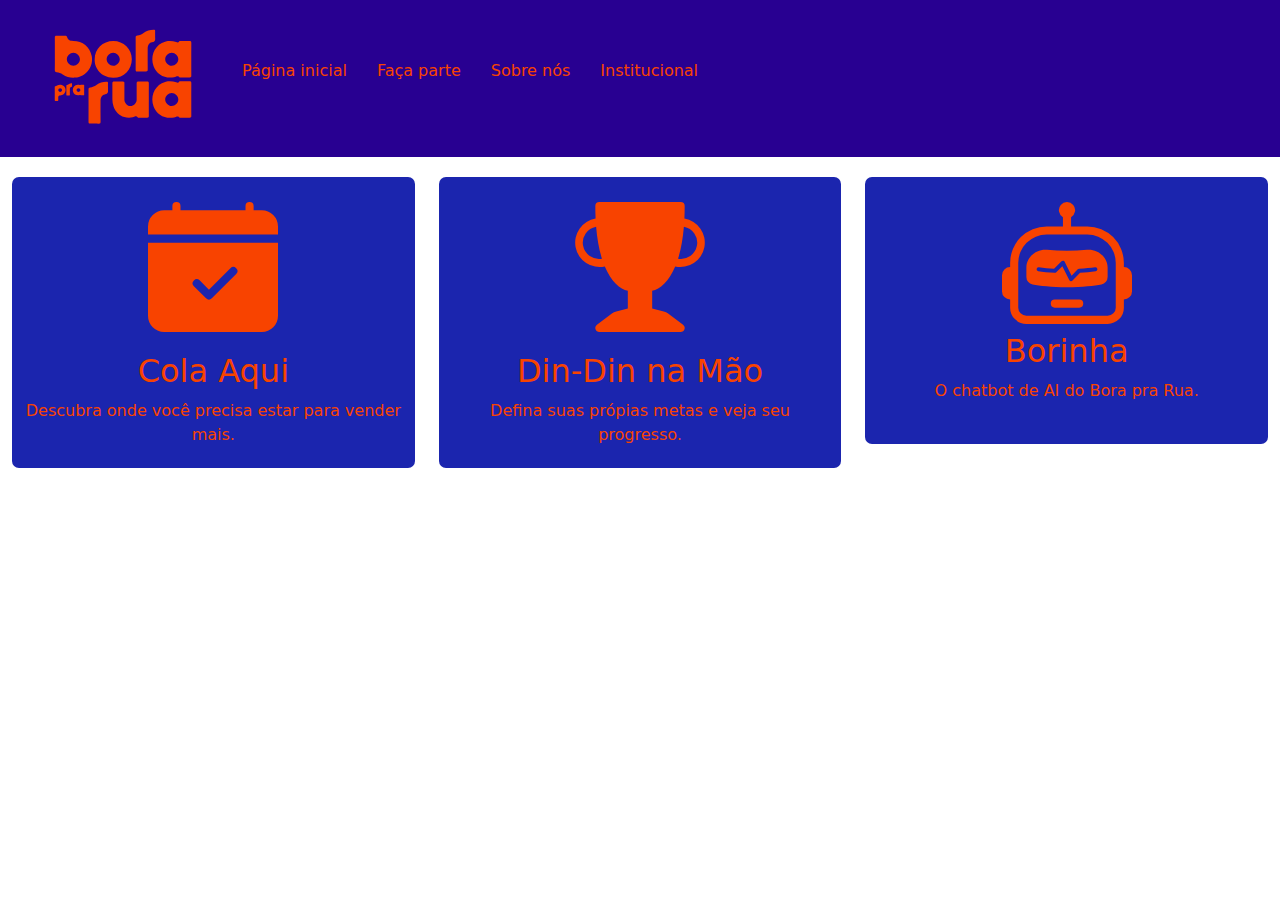
==== index.html @ a54c49e3 "Update index.html" ====
<!DOCTYPE html>
<html lang="pt-br">
<head>
    <meta charset="UTF-8">
    <meta name="viewport" content="width=device-width, initial-scale=1.0">
    <title>Bora Pra Rua</title>
    <link rel="stylesheet" href="estilo.css">
    <link rel="preconnect" href="https://fonts.googleapis.com">
    <link rel="preconnect" href="https://fonts.gstatic.com" crossorigin>
    <link href="https://fonts.googleapis.com/css2?family=Montserrat:ital,wght@0,100..900;1,100..900&display=swap" rel="stylesheet">
    <link rel="preconnect" href="https://fonts.googleapis.com">
    <link rel="preconnect" href="https://fonts.gstatic.com" crossorigin>
    <link href="https://fonts.googleapis.com/css2?family=Montserrat:ital,wght@0,100..900;1,100..900&family=Roboto:ital,wght@0,100;0,300;0,400;0,500;0,700;0,900;1,100;1,300;1,400;1,500;1,700;1,900&display=swap" rel="stylesheet">
    <link href="https://cdn.jsdelivr.net/npm/bootstrap@5.3.3/dist/css/bootstrap.min.css" rel="stylesheet" integrity="sha384-QWTKZyjpPEjISv5WaRU9OFeRpok6YctnYmDr5pNlyT2bRjXh0JMhjY6hW+ALEwIH" crossorigin="anonymous">
    <script type="text/javascript" src="bootstrap.bundle.min.js"></script>
</head>

<body>
    <nav class="navbar navbar-expand-lg nav">
        <div class="container-fluid">
            <img class="logo" src="imgs/bora.svg" alt="logo">
              <button class="navbar-toggler laranja" type="button" data-bs-toggle="collapse" data-bs-target="#navbarSupportedContent" aria-controls="navbarSupportedContent" aria-expanded="false" aria-label="Toggle navigation">
            <span class="navbar-toggler-icon"></span>
          </button>
          <div class="collapse navbar-collapse laranja" id="navbarSupportedContent">
            <ul class="navbar-nav me-auto mb-2 mb-lg-0">
            <li class="nav-item" style="margin-left: 30px;">
                <a class="a-calen" href="index.html"><p>Página inicial</p></a>
            </li>
              <li class="nav-item" style="margin-left: 30px;">
                <p>Faça parte</p>
              </li>
              <li class="nav-item" style="margin-left: 30px;">
                <p>Sobre nós</p>
              </li>
              <li class="nav-item" style="margin-left: 30px;">
                <p>Institucional</p>
              </li>
            </ul>
          </div>
        </nav>
    <div class="container-fluid" style="margin-top: 5px;">
        <div class="row">
            <div class="col-sm-4" style="margin-top: 15px;">
                <a class="a-calen" href="Cola Aqui.html">
                <div class="dentro laranja" style="text-align: center;">
                    <div style="margin: 20px;">
                    <svg xmlns="http://www.w3.org/2000/svg" width="130" height="130" fill="currentColor" class="bi bi-calendar-check-fill" viewBox="0 0 16 16">
                        <path d="M4 .5a.5.5 0 0 0-1 0V1H2a2 2 0 0 0-2 2v1h16V3a2 2 0 0 0-2-2h-1V.5a.5.5 0 0 0-1 0V1H4zM16 14V5H0v9a2 2 0 0 0 2 2h12a2 2 0 0 0 2-2m-5.146-5.146-3 3a.5.5 0 0 1-.708 0l-1.5-1.5a.5.5 0 0 1 .708-.708L7.5 10.793l2.646-2.647a.5.5 0 0 1 .708.708"/>
                    </svg>
                    </div>
                    <h2>
                        Cola Aqui
                    </h2>
                    <p>
                        Descubra onde você precisa estar para vender mais.
                    </p>
                </div>
                </a>
            </div>
            <div class="col-sm-4" style="margin-top: 15px;">
                <a class="a-calen" href="meta.html">
                <div class="dentro laranja" style="text-align: center;">
                    <div style="margin: 20px;">
                    <svg xmlns="http://www.w3.org/2000/svg" width="130" height="130" fill="currentColor" class="bi bi-trophy-fill" viewBox="0 0 16 16">
                        <path d="M2.5.5A.5.5 0 0 1 3 0h10a.5.5 0 0 1 .5.5q0 .807-.034 1.536a3 3 0 1 1-1.133 5.89c-.79 1.865-1.878 2.777-2.833 3.011v2.173l1.425.356c.194.048.377.135.537.255L13.3 15.1a.5.5 0 0 1-.3.9H3a.5.5 0 0 1-.3-.9l1.838-1.379c.16-.12.343-.207.537-.255L6.5 13.11v-2.173c-.955-.234-2.043-1.146-2.833-3.012a3 3 0 1 1-1.132-5.89A33 33 0 0 1 2.5.5m.099 2.54a2 2 0 0 0 .72 3.935c-.333-1.05-.588-2.346-.72-3.935m10.083 3.935a2 2 0 0 0 .72-3.935c-.133 1.59-.388 2.885-.72 3.935"/>
                    </svg>
                    </div>
                    <h2>
                        Din-Din na Mão
                    </h2>
                    <p>
                        Defina suas própias metas e veja seu progresso.
                    </p>
                </div>
                </a>
            </div>
            <div class="col-sm-4" >
                <a class="a-calen" href="borinha.html">
                <div class="dentro laranja" style="text-align: center; margin-top: 15px; padding: 25px;">
                    <svg xmlns="http://www.w3.org/2000/svg" width="130" height="130" fill="currentColor" class="bi bi-robot" viewBox="0 0 16 16">
                        <path d="M6 12.5a.5.5 0 0 1 .5-.5h3a.5.5 0 0 1 0 1h-3a.5.5 0 0 1-.5-.5M3 8.062C3 6.76 4.235 5.765 5.53 5.886a26.6 26.6 0 0 0 4.94 0C11.765 5.765 13 6.76 13 8.062v1.157a.93.93 0 0 1-.765.935c-.845.147-2.34.346-4.235.346s-3.39-.2-4.235-.346A.93.93 0 0 1 3 9.219zm4.542-.827a.25.25 0 0 0-.217.068l-.92.9a25 25 0 0 1-1.871-.183.25.25 0 0 0-.068.495c.55.076 1.232.149 2.02.193a.25.25 0 0 0 .189-.071l.754-.736.847 1.71a.25.25 0 0 0 .404.062l.932-.97a25 25 0 0 0 1.922-.188.25.25 0 0 0-.068-.495c-.538.074-1.207.145-1.98.189a.25.25 0 0 0-.166.076l-.754.785-.842-1.7a.25.25 0 0 0-.182-.135"/>
                        <path d="M8.5 1.866a1 1 0 1 0-1 0V3h-2A4.5 4.5 0 0 0 1 7.5V8a1 1 0 0 0-1 1v2a1 1 0 0 0 1 1v1a2 2 0 0 0 2 2h10a2 2 0 0 0 2-2v-1a1 1 0 0 0 1-1V9a1 1 0 0 0-1-1v-.5A4.5 4.5 0 0 0 10.5 3h-2zM14 7.5V13a1 1 0 0 1-1 1H3a1 1 0 0 1-1-1V7.5A3.5 3.5 0 0 1 5.5 4h5A3.5 3.5 0 0 1 14 7.5"/>
                    </svg>
                    <h2>
                        Borinha
                    </h2>
                    <p>
                        O chatbot de AI do Bora pra Rua.
                    </p>
                </div>
                </a>
            </div>
        </div>
    </div>

</body>
</html>
---- estilo.css ----
.logo{
    max-width: 200px;
}
.usu{
    margin-left: 40px 5px auto auto;
}
h1,h2{
    font-family: system-ui, -apple-system, BlinkMacSystemFont, 'Segoe UI', Roboto, Oxygen, Ubuntu, Cantarell, 'Open Sans', 'Helvetica Neue', sans-serif;
}
h2{
    font-weight: bolder;
}
p{
    font-family: system-ui, -apple-system, BlinkMacSystemFont, 'Segoe UI', Roboto, Oxygen, Ubuntu, Cantarell, 'Open Sans', 'Helvetica Neue', sans-serif;
}
body{
    margin: 0px;
}
.nav{
    background-color: #280091;
}

.txt-nav{
    font-family: system-ui, -apple-system, BlinkMacSystemFont, 'Segoe UI', Roboto, Oxygen, Ubuntu, Cantarell, 'Open Sans', 'Helvetica Neue', sans-serif;
    font-size: large;
    color: #f84300;
    font-weight: bold;
}

.laranja{
    color: #f84300;
}

.separa{
    margin-left: 10px;
    margin-right: 10px;
}
.azul{
    color:#1e3c8e;
    background-color: #1e3c8e;
}

.alinha-nav{
    margin-top: 24px;
}

.dentro{
    background-color: #1b25ae;
    border-radius: 7px;
    padding: 5px 10px;
    text-decoration: none;
}
.icon{
    align-content: center;
}

img {
    max-width: 100%;
}

.fundo-evento-h1{
    background-color: #3466ff;
}
.fundo-pag-4{
    background-color: #1e3c8e;
    padding-top: 20px;  
}
.text-pag-4{
    color: #ffffff;
}
.baixin{
    font-size: 22px;
}
.p-text-4{
    color: whitesmoke;
}
.tam-pag-4{
    max-width: 400px;
}
.fundo-pad-5{
    margin-bottom: 30px;
    margin-left: 30px;
    margin-top: -10px;
}
.fundo-pad-6{
    margin-bottom: -10px;
    margin-left: 30px;
}
.cor-hr{
    color: #ffffff;
}

.calen{
    position: fixed;
}
.img-calen{
    width: 130px
}
.fundo-pad-1{
    padding-top: 10px;
    padding-bottom: 10px;
    margin-top: 10px ;
}

.a-calen{
    text-decoration: none;
    color: #f84300;
}

.logo{
    max-width: 200px;
}

.div-dia{
    background-color: gray;
    max-width: 200px;
    border-radius: 15px;
}
.center{
    text-align: center;
}
.fundo-dia{
    margin-bottom: 30px;
    margin-left: 25%;
    margin-top: 30px;
}
.b-calen{
    text-decoration: none;
    color: greenyellow;
}
.ico2{
    padding-top: 15px;
    padding-bottom: 15px;
}
.espaco2{
    margin-bottom: 5px;
}
.calc{
    border-radius: 20px;
    color: #f84300;
    padding: 7px;
    background: none;
    border-color: #3466ff;
    font-size: large;
    border-style: groove;
    border-width: 2px;
}
.bora{
    padding-top: 15px;
    padding-bottom: 15px;
}
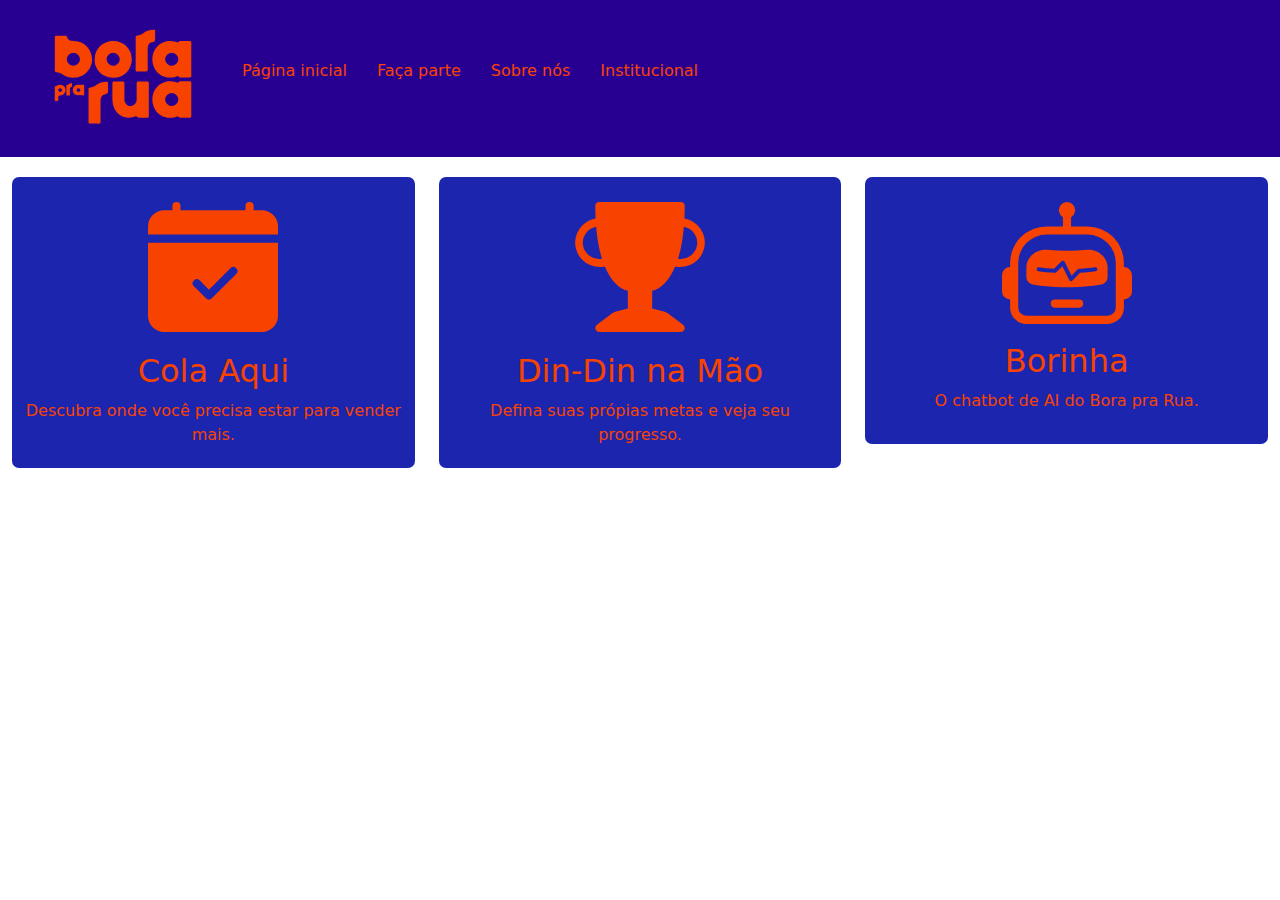
==== commit e9e85d13: "a" ====
--- a/index.html
+++ b/index.html
@@ -77,12 +77,12 @@
             </div>
             <div class="col-sm-4" >
                 <a class="a-calen" href="borinha.html">
-                <div class="dentro laranja" style="text-align: center; margin-top: 15px; padding: 25px;">
+                <div class="dentro laranja" style="text-align: center; margin-top: 15px; padding-top: 25px; padding-bottom: 15px;">
                     <svg xmlns="http://www.w3.org/2000/svg" width="130" height="130" fill="currentColor" class="bi bi-robot" viewBox="0 0 16 16">
                         <path d="M6 12.5a.5.5 0 0 1 .5-.5h3a.5.5 0 0 1 0 1h-3a.5.5 0 0 1-.5-.5M3 8.062C3 6.76 4.235 5.765 5.53 5.886a26.6 26.6 0 0 0 4.94 0C11.765 5.765 13 6.76 13 8.062v1.157a.93.93 0 0 1-.765.935c-.845.147-2.34.346-4.235.346s-3.39-.2-4.235-.346A.93.93 0 0 1 3 9.219zm4.542-.827a.25.25 0 0 0-.217.068l-.92.9a25 25 0 0 1-1.871-.183.25.25 0 0 0-.068.495c.55.076 1.232.149 2.02.193a.25.25 0 0 0 .189-.071l.754-.736.847 1.71a.25.25 0 0 0 .404.062l.932-.97a25 25 0 0 0 1.922-.188.25.25 0 0 0-.068-.495c-.538.074-1.207.145-1.98.189a.25.25 0 0 0-.166.076l-.754.785-.842-1.7a.25.25 0 0 0-.182-.135"/>
                         <path d="M8.5 1.866a1 1 0 1 0-1 0V3h-2A4.5 4.5 0 0 0 1 7.5V8a1 1 0 0 0-1 1v2a1 1 0 0 0 1 1v1a2 2 0 0 0 2 2h10a2 2 0 0 0 2-2v-1a1 1 0 0 0 1-1V9a1 1 0 0 0-1-1v-.5A4.5 4.5 0 0 0 10.5 3h-2zM14 7.5V13a1 1 0 0 1-1 1H3a1 1 0 0 1-1-1V7.5A3.5 3.5 0 0 1 5.5 4h5A3.5 3.5 0 0 1 14 7.5"/>
                     </svg>
-                    <h2>
+                    <h2 style="margin-top: 10px;">
                         Borinha
                     </h2>
                     <p>
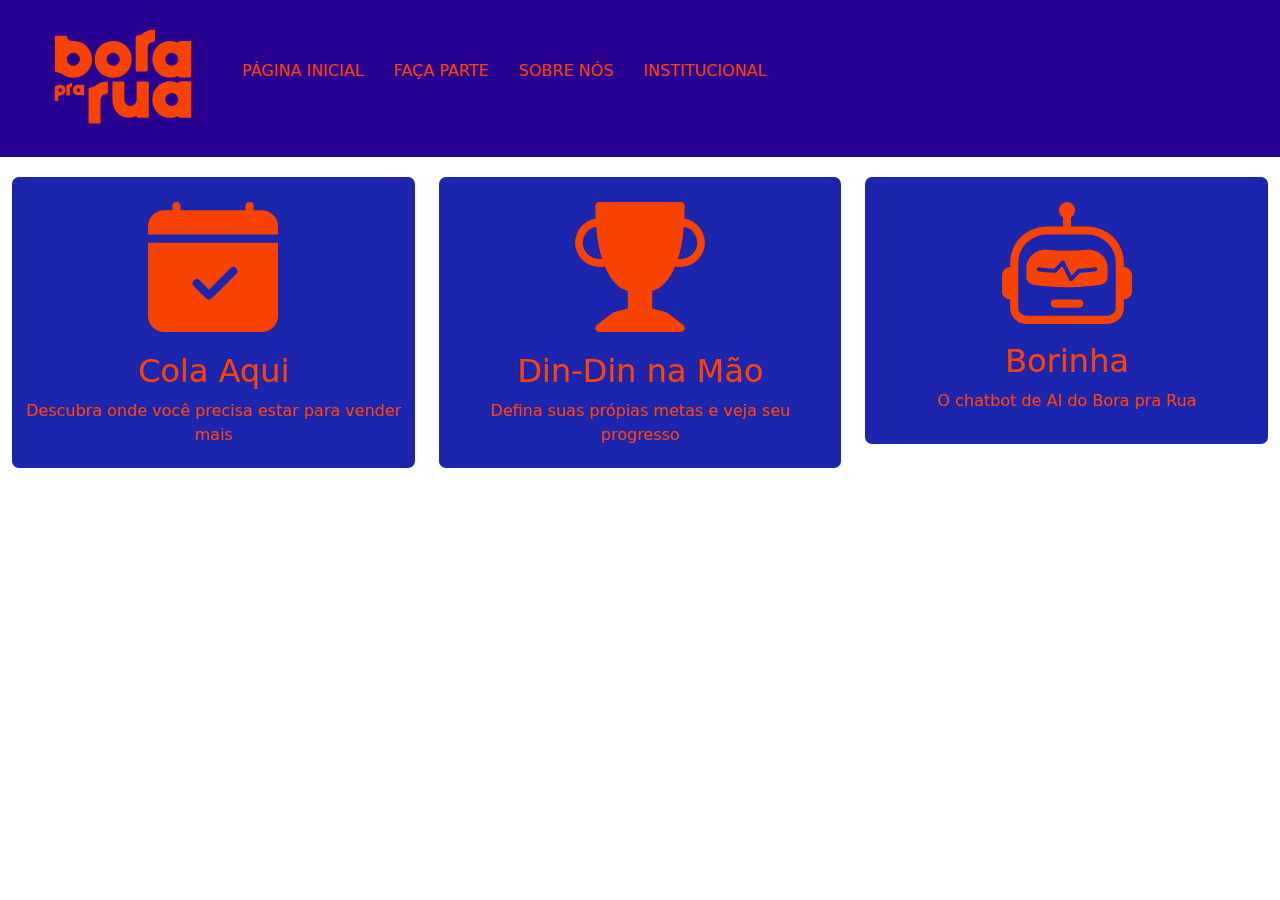
==== commit b6d5a9b6: "ATT do edu" ====
--- a/index.html
+++ b/index.html
@@ -25,16 +25,16 @@
           <div class="collapse navbar-collapse laranja" id="navbarSupportedContent">
             <ul class="navbar-nav me-auto mb-2 mb-lg-0">
             <li class="nav-item" style="margin-left: 30px;">
-                <a class="a-calen" href="index.html"><p>Página inicial</p></a>
+                <a class="a-calen" href="index.html"><p>PÁGINA INICIAL</p></a>
             </li>
               <li class="nav-item" style="margin-left: 30px;">
-                <p>Faça parte</p>
+                <p>FAÇA PARTE</p>
               </li>
               <li class="nav-item" style="margin-left: 30px;">
-                <p>Sobre nós</p>
+                <p>SOBRE NÓS</p>
               </li>
               <li class="nav-item" style="margin-left: 30px;">
-                <p>Institucional</p>
+                <p>INSTITUCIONAL</p>
               </li>
             </ul>
           </div>
@@ -53,7 +53,7 @@
                         Cola Aqui
                     </h2>
                     <p>
-                        Descubra onde você precisa estar para vender mais.
+                        Descubra onde você precisa estar para vender mais
                     </p>
                 </div>
                 </a>
@@ -70,7 +70,7 @@
                         Din-Din na Mão
                     </h2>
                     <p>
-                        Defina suas própias metas e veja seu progresso.
+                        Defina suas própias metas e veja seu progresso
                     </p>
                 </div>
                 </a>
@@ -86,7 +86,7 @@
                         Borinha
                     </h2>
                     <p>
-                        O chatbot de AI do Bora pra Rua.
+                        O chatbot de AI do Bora pra Rua
                     </p>
                 </div>
                 </a>
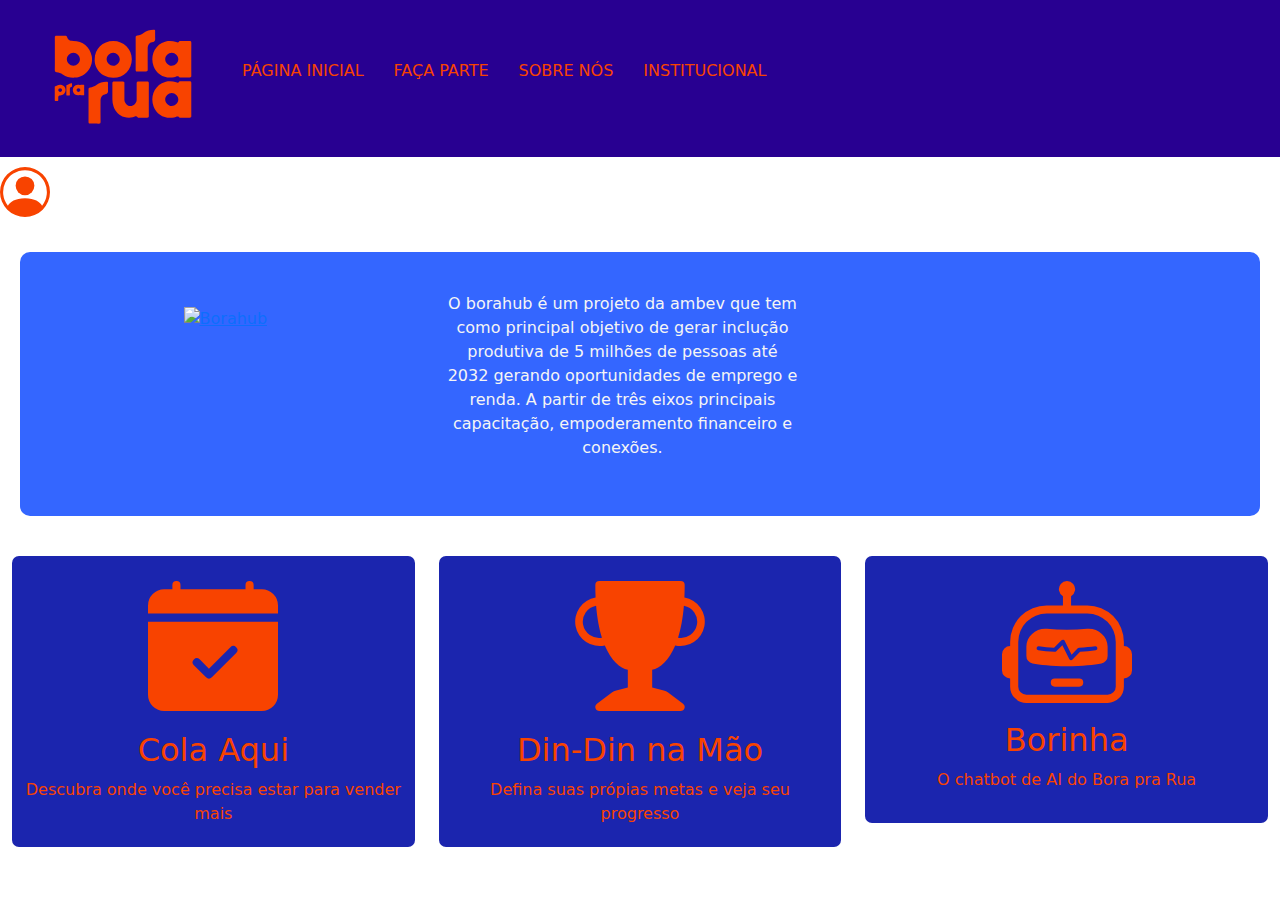
==== commit cc96cc9f: "dada" ====
--- a/index.html
+++ b/index.html
@@ -19,6 +19,7 @@
     <nav class="navbar navbar-expand-lg nav">
         <div class="container-fluid">
             <img class="logo" src="imgs/bora.svg" alt="logo">
+
               <button class="navbar-toggler laranja" type="button" data-bs-toggle="collapse" data-bs-target="#navbarSupportedContent" aria-controls="navbarSupportedContent" aria-expanded="false" aria-label="Toggle navigation">
             <span class="navbar-toggler-icon"></span>
           </button>
@@ -39,6 +40,26 @@
             </ul>
           </div>
         </nav>
+            <img src="imgs/usu.svg" alt="usuário" style="margin-top: 10px; margin-bottom: 5px;">
+    </div>
+    <div class="car">
+        <div class="fundo-evento-h1 fundo-pad-1 container-fluid" style="border-radius: 10px; padding:10px" >
+            <div class="row">
+                <div class="col-sm-4 fundo-pad-3">
+                    <p class="center ico2-bora">
+                        <a href="https://www.ambev.com.br/borahub"><img class="bora" src="https://www.ambev.com.br/sites/g/files/wnfebl10941/files/BoraHub/Logo-Footer.png" alt="Borahub"></a>
+                    </p>
+                </div>
+                <div class="col-sm-4 center fundo-pad-2">
+                    <p class="fundo-pad-2 p-text-4">O borahub é um projeto da ambev que tem como principal objetivo de gerar inclução produtiva de 5 milhões de pessoas até 2032 gerando oportunidades de emprego e renda. A partir de três eixos principais capacitação, empoderamento financeiro e conexões.</p>
+                </div>
+                <div class="col-sm-4">
+                    <img style="border-radius: 10px;" src="imgs/Designsemnome.svg" alt="">
+                </div>
+            </div>
+        </div>
+    </div>
+
     <div class="container-fluid" style="margin-top: 5px;">
         <div class="row">
             <div class="col-sm-4" style="margin-top: 15px;">
--- a/estilo.css
+++ b/estilo.css
@@ -148,4 +148,28 @@
 .bora{
     padding-top: 15px;
     padding-bottom: 15px;
+}
+
+.padroniza{
+    min-height: 350px;
+}
+.ico2-bora{
+    padding-top: 15px;
+    padding-bottom: 15px;
+}
+.bora{
+    width: 180px;
+}
+.car{
+    padding: 20px;
+}
+.fundo-pad-2{
+    padding-top: 15px;
+    padding-bottom: 15px;
+    padding-right: 35px;
+}
+.fundo-pad-3{
+    padding-top: 15px;
+    padding-bottom: 15px;
+
 }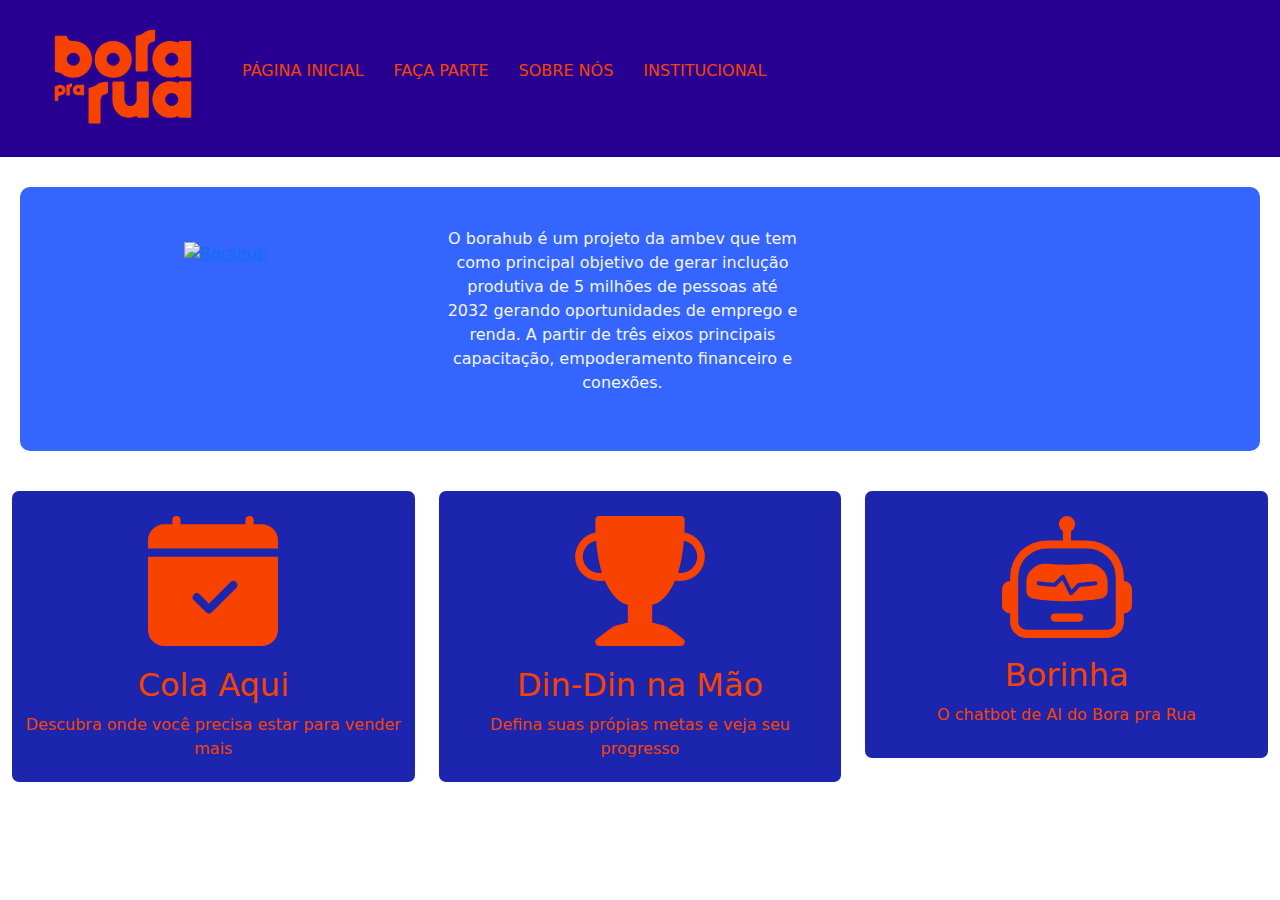
==== commit c779a26c: "a" ====
--- a/index.html
+++ b/index.html
@@ -40,8 +40,6 @@
             </ul>
           </div>
         </nav>
-            <img src="imgs/usu.svg" alt="usuário" style="margin-top: 10px; margin-bottom: 5px;">
-    </div>
     <div class="car">
         <div class="fundo-evento-h1 fundo-pad-1 container-fluid" style="border-radius: 10px; padding:10px" >
             <div class="row">
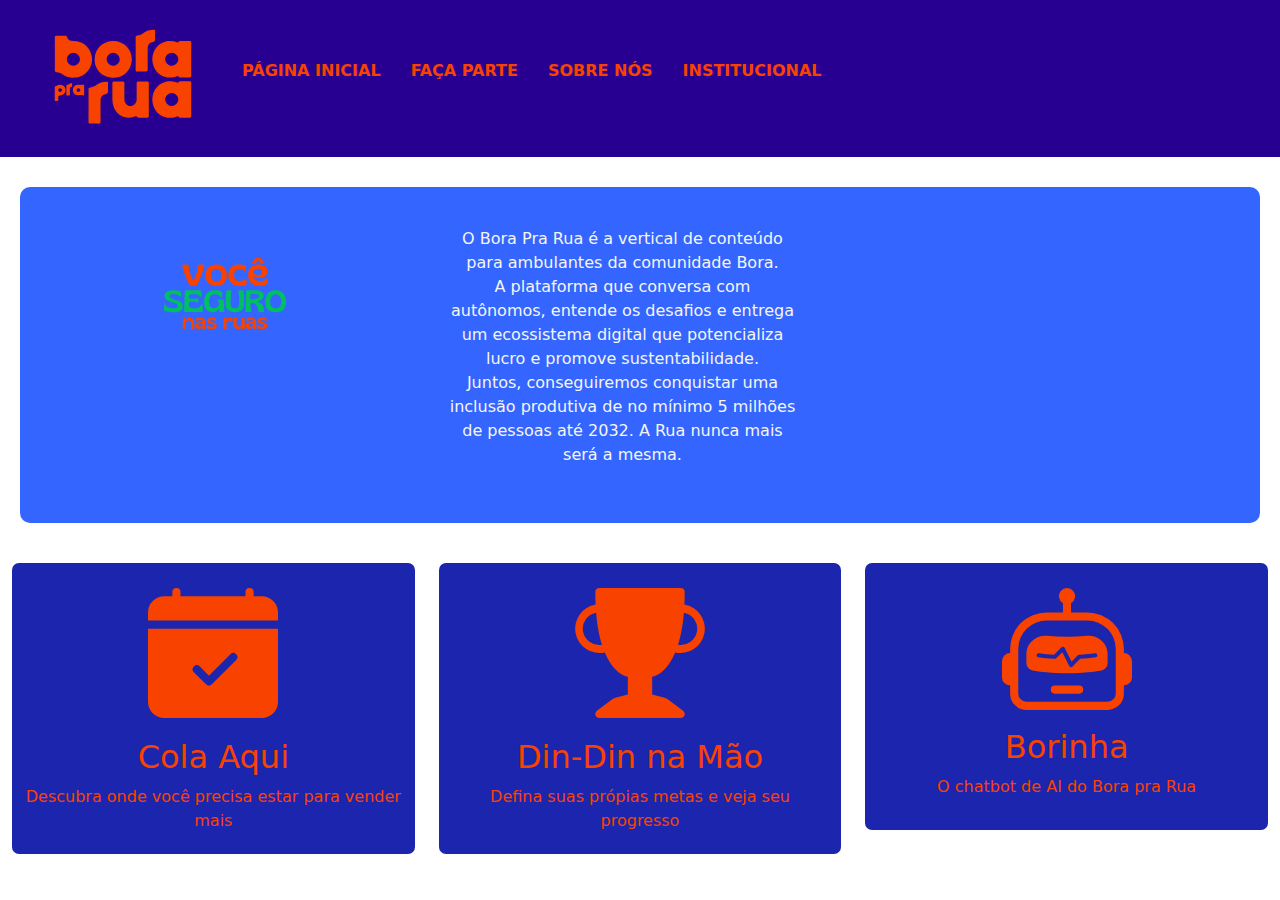
==== commit 91e8b2af: "finalizaa" ====
--- a/index.html
+++ b/index.html
@@ -26,15 +26,15 @@
           <div class="collapse navbar-collapse laranja" id="navbarSupportedContent">
             <ul class="navbar-nav me-auto mb-2 mb-lg-0">
             <li class="nav-item" style="margin-left: 30px;">
-                <a class="a-calen" href="index.html"><p>PÁGINA INICIAL</p></a>
+                <a class="a-calen bbb" href="index.html"><p>PÁGINA INICIAL</p></a>
             </li>
-              <li class="nav-item" style="margin-left: 30px;">
+              <li class="nav-item bbb" style="margin-left: 30px;">
                 <p>FAÇA PARTE</p>
               </li>
-              <li class="nav-item" style="margin-left: 30px;">
+              <li class="nav-item bbb" style="margin-left: 30px;">
                 <p>SOBRE NÓS</p>
               </li>
-              <li class="nav-item" style="margin-left: 30px;">
+              <li class="nav-item bbb" style="margin-left: 30px;">
                 <p>INSTITUCIONAL</p>
               </li>
             </ul>
@@ -45,11 +45,13 @@
             <div class="row">
                 <div class="col-sm-4 fundo-pad-3">
                     <p class="center ico2-bora">
-                        <a href="https://www.ambev.com.br/borahub"><img class="bora" src="https://www.ambev.com.br/sites/g/files/wnfebl10941/files/BoraHub/Logo-Footer.png" alt="Borahub"></a>
+                        <img class="bora" src="imgs/DIREITAICONE.svg" alt="Bora Pra Rua" >
                     </p>
                 </div>
                 <div class="col-sm-4 center fundo-pad-2">
-                    <p class="fundo-pad-2 p-text-4">O borahub é um projeto da ambev que tem como principal objetivo de gerar inclução produtiva de 5 milhões de pessoas até 2032 gerando oportunidades de emprego e renda. A partir de três eixos principais capacitação, empoderamento financeiro e conexões.</p>
+                    <p class="fundo-pad-2 p-text-4">O Bora Pra Rua é a vertical de conteúdo para ambulantes da comunidade Bora. <br/>
+A plataforma que conversa com autônomos, entende os desafios e entrega um ecossistema digital que potencializa lucro e promove sustentabilidade.<br/>
+Juntos, conseguiremos conquistar uma inclusão produtiva de no mínimo 5 milhões de pessoas até 2032. A Rua nunca mais será a mesma.</p>
                 </div>
                 <div class="col-sm-4">
                     <img style="border-radius: 10px;" src="imgs/Designsemnome.svg" alt="">
@@ -59,7 +61,7 @@
     </div>
 
     <div class="container-fluid" style="margin-top: 5px;">
-        <div class="row">
+        <div class="row" style="padding-bottom: 5px;">
             <div class="col-sm-4" style="margin-top: 15px;">
                 <a class="a-calen" href="Cola Aqui.html">
                 <div class="dentro laranja" style="text-align: center;">
--- a/estilo.css
+++ b/estilo.css
@@ -131,6 +131,7 @@
 .ico2{
     padding-top: 15px;
     padding-bottom: 15px;
+    
 }
 .espaco2{
     margin-bottom: 5px;
@@ -156,6 +157,7 @@
 .ico2-bora{
     padding-top: 15px;
     padding-bottom: 15px;
+    min-width: 300px;
 }
 .bora{
     width: 180px;
@@ -172,4 +174,8 @@
     padding-top: 15px;
     padding-bottom: 15px;
 
+}
+
+.bbb{
+    font-weight: bold;
 }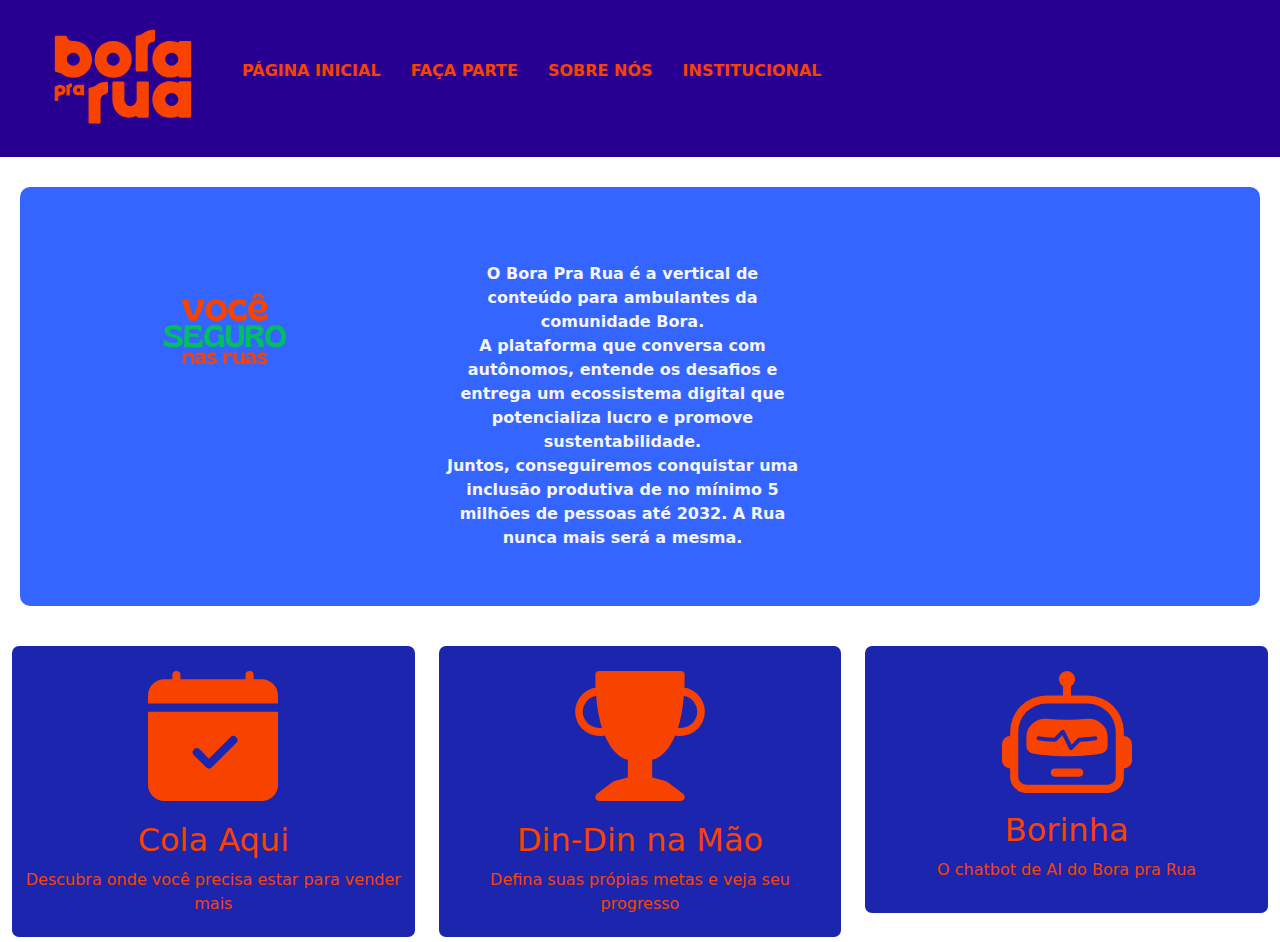
==== commit d032db0b: "bbb" ====
--- a/index.html
+++ b/index.html
@@ -43,13 +43,13 @@
     <div class="car">
         <div class="fundo-evento-h1 fundo-pad-1 container-fluid" style="border-radius: 10px; padding:10px" >
             <div class="row">
-                <div class="col-sm-4 fundo-pad-3">
+                <div class="col-sm-4 fundo-pad-3" style="padding-top: 50px;">
                     <p class="center ico2-bora">
                         <img class="bora" src="imgs/DIREITAICONE.svg" alt="Bora Pra Rua" >
                     </p>
                 </div>
-                <div class="col-sm-4 center fundo-pad-2">
-                    <p class="fundo-pad-2 p-text-4">O Bora Pra Rua é a vertical de conteúdo para ambulantes da comunidade Bora. <br/>
+                <div class="col-sm-4 center fundo-pad-2" style="padding-top: 50px;">
+                    <p class="fundo-pad-2 p-text-4 bbb">O Bora Pra Rua é a vertical de conteúdo para ambulantes da comunidade Bora. <br/>
 A plataforma que conversa com autônomos, entende os desafios e entrega um ecossistema digital que potencializa lucro e promove sustentabilidade.<br/>
 Juntos, conseguiremos conquistar uma inclusão produtiva de no mínimo 5 milhões de pessoas até 2032. A Rua nunca mais será a mesma.</p>
                 </div>
